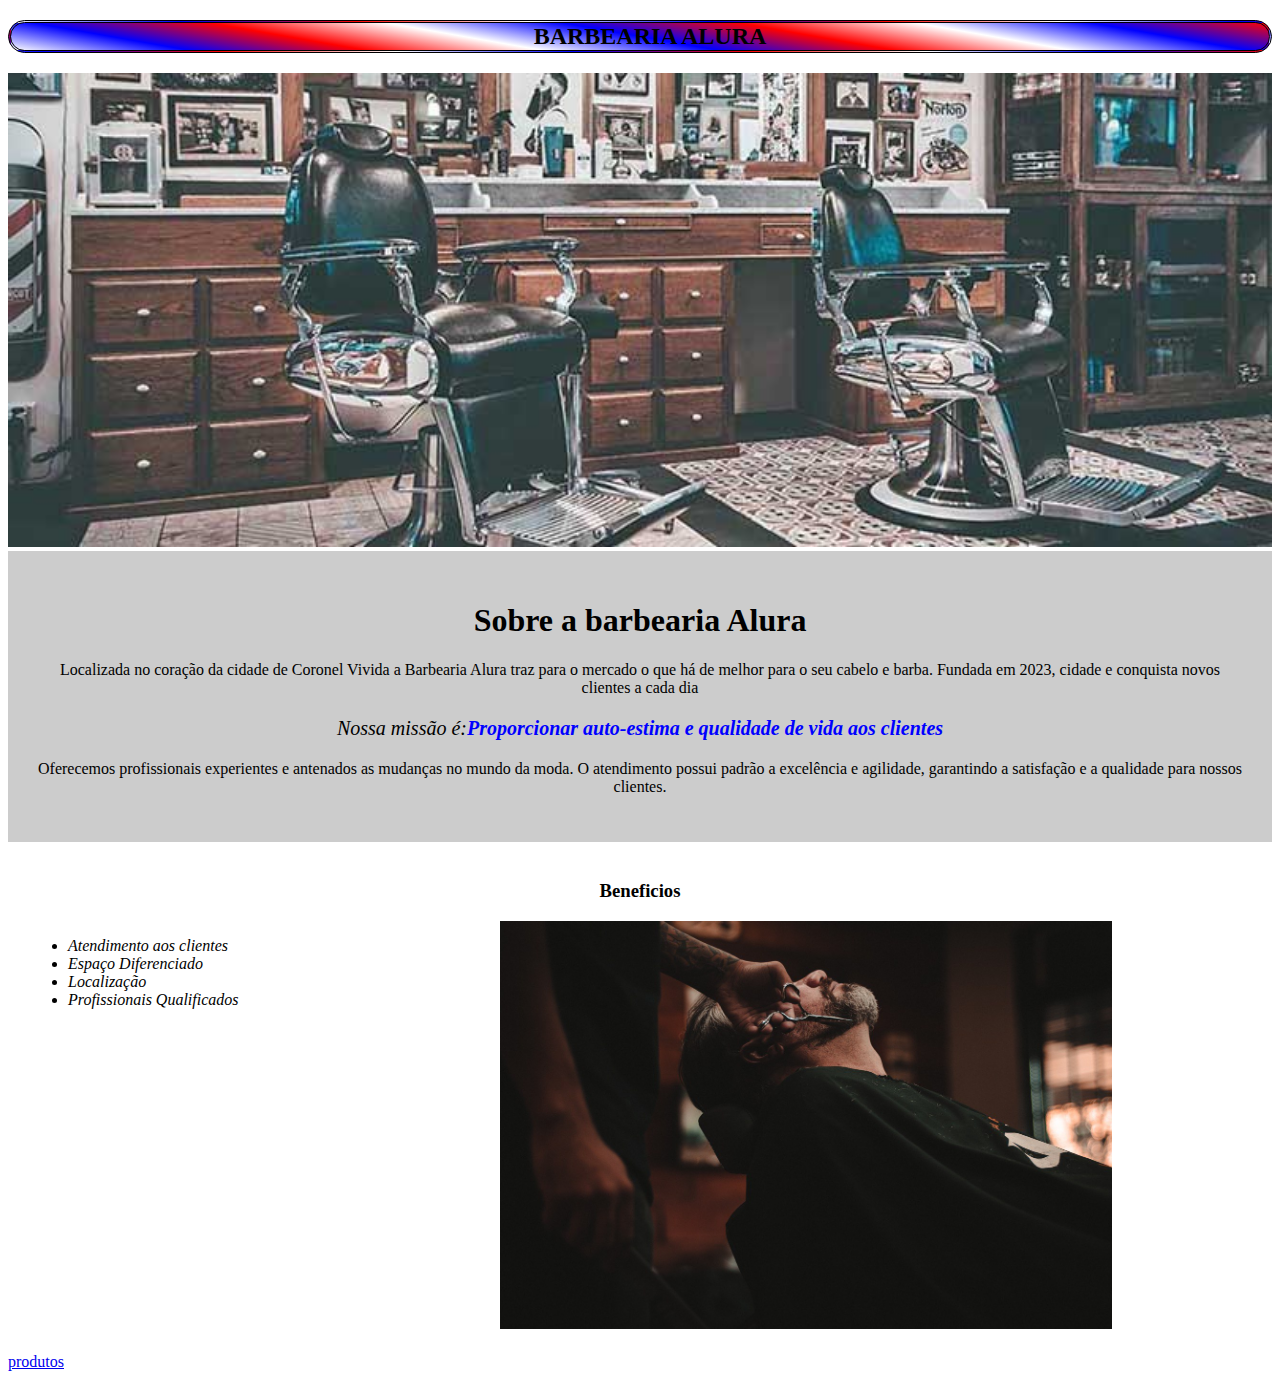
==== index.html @ 247ccce0 "23/05/2024 ²" ====
<!DOCTYPE html>
<html>

<head>

  <meta charset="utf-8">
  <meta name="viewport" content="width=device-width">
  <title>Barbearia Alura</title>
  <link href="style.css" rel="stylesheet" type="text/css" />

</head>

<body>

  <header>
    <h2 class="tituloprinc">BARBEARIA ALURA</h2>
  </header>

  <img class="banner" src="banner.jpg">

  <div class="principal">

    <h1 class="textocent">Sobre a barbearia Alura</h1>

    <p>Localizada no coração da cidade de Coronel Vivida a Barbearia Alura traz para o mercado o que há de melhor para o
      seu cabelo e barba. Fundada em 2023, cidade e conquista novos clientes a cada dia</p>

    <p id="missao"><em>Nossa missão é:<b>Proporcionar auto-estima e qualidade de vida aos clientes</em></b></p>

    <p>Oferecemos profissionais experientes e antenados as mudanças no mundo da moda. O atendimento possui padrão a
      excelência e agilidade, garantindo a satisfação e a qualidade para nossos clientes.</p>
  </div>

  <div class="beneficios">
    <h3 class="textocent">Beneficios</h3>


    <ul>
      <li class="item">Atendimento aos clientes</li>
      <li class="item">Espaço Diferenciado</li>
      <li class="item">Localização</li>
      <li class="item">Profissionais Qualificados</li>
    </ul>

    <img class="imagem-beneficio" src="beneficios.jpg">
  </div>

  <a href="produtos.html">produtos</a>

</body>

</html>
---- style.css ----
.tituloprinc{
  padding-left: 20px;
  text-align: center;
  color: black;
  background: linear-gradient(10deg, white, blue, red, white, blue, red,  white, blue, red);
  border: black double 3px;
  border-radius: 30px;
}

.principal {
  background-color: #CCCCCC; 
  padding: 30px;
}

.banner {
  width: 100%;
}

.textocent {
  text-align: center;
}

p {
  text-align: center;
}

#missao {
  font-size: 20px;
}

em b {
  color: blue;
}

.beneficios {
  background-color: #FFFFFF;
  padding: 20px;
}

ul {
  display: inline-block;
  vertical-align: top;
  width: 20%;
  margin-right: 15%;
}

.item {
  font-style: italic;
}

.imagem-beneficio {
  width: 50%;
}
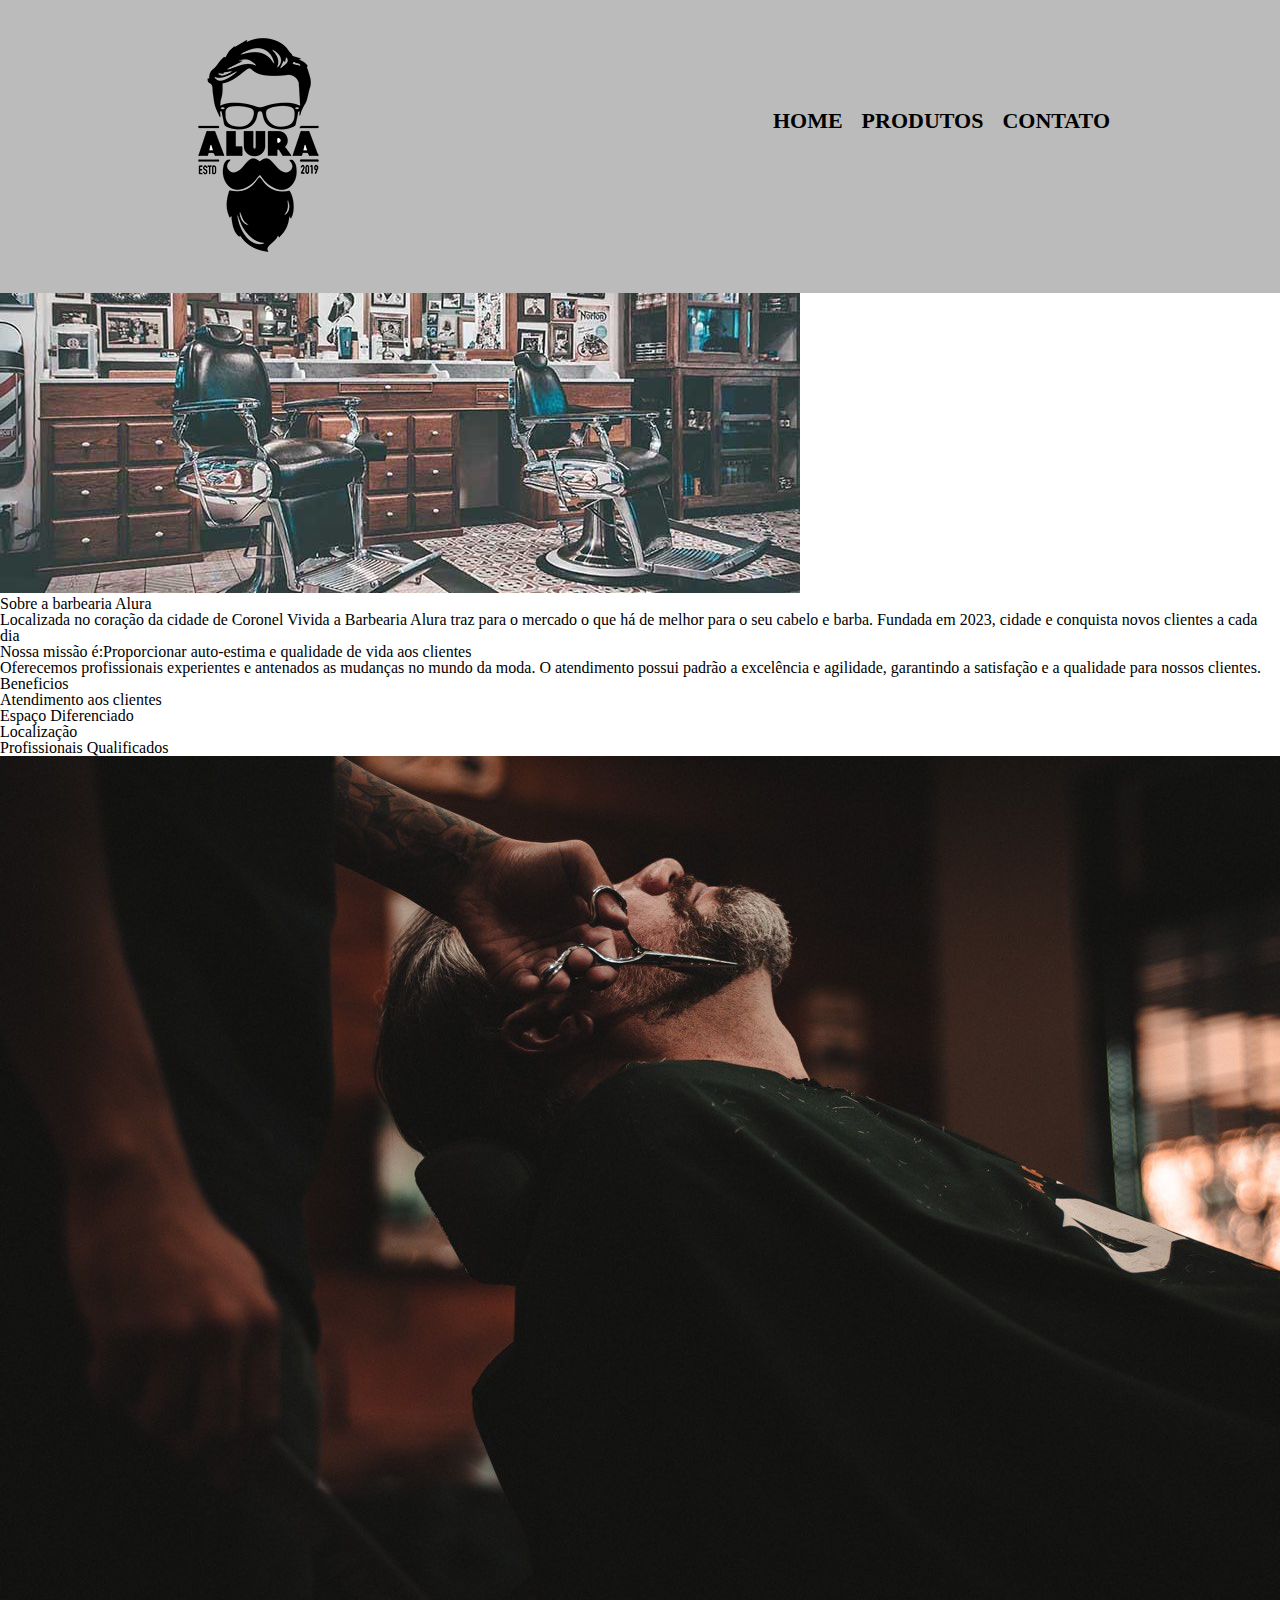
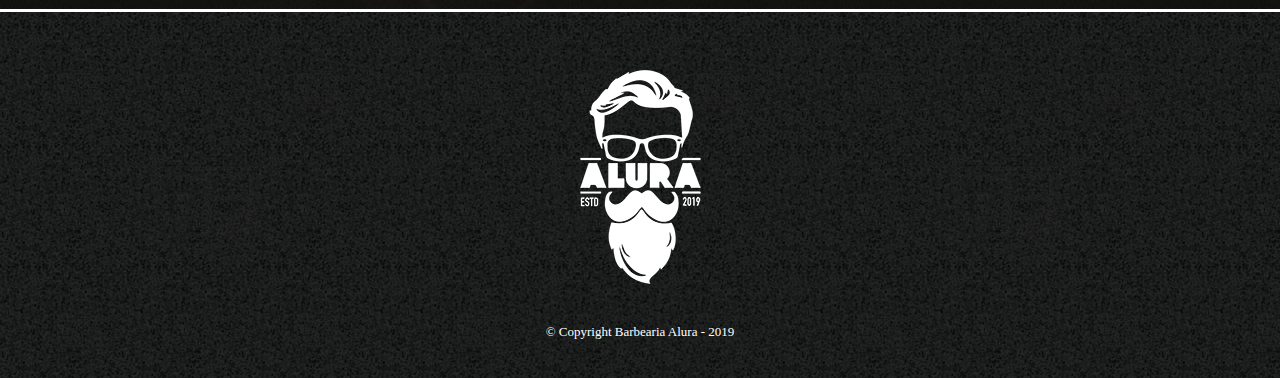
==== commit 3e49b66f: "29/05/2024" ====
--- a/index.html
+++ b/index.html
@@ -6,15 +6,32 @@
   <meta charset="utf-8">
   <meta name="viewport" content="width=device-width">
   <title>Barbearia Alura</title>
-  <link href="style.css" rel="stylesheet" type="text/css" />
+  <link href="reset.css" rel="stylesheet">
+  <link href="style.principal.css" rel="stylesheet">
 
 </head>
 
 <body>
 
   <header>
-    <h2 class="tituloprinc">BARBEARIA ALURA</h2>
+
+      <div class="caixa">
+
+        <h1><img src="logo.png" </h1>
+
+          <nav>
+            <ul>
+
+              <li><a href="index.html">Home</a></li>
+              <li><a href="produtos.html">Produtos</a></li>
+              <li><a href="contato.html">Contato</a></li>
+
+            </ul>
+          </nav>
+      </div>
+
   </header>
+  
 
   <img class="banner" src="banner.jpg">
 
@@ -45,7 +62,10 @@
     <img class="imagem-beneficio" src="beneficios.jpg">
   </div>
 
-  <a href="produtos.html">produtos</a>
+<footer>
+      <img src="logo-branco.png">
+      <p class="copyright"> &#169; Copyright Barbearia Alura - 2019</p>
+</footer>
 
 </body>
 
--- a/style.principal.css
+++ b/style.principal.css
@@ -0,0 +1,150 @@
+header {
+  background: #BBBBBB;
+  padding: 20px 0;
+}
+
+.caixa {
+  position: relative;
+  width: 940px;
+  margin: 0 auto;
+}
+
+nav {
+  position: absolute;
+  top: 90px;
+  right: 0;
+}
+
+nav li {
+  display: inline;
+  margin: 0 0 0 15px;
+}
+
+nav a {
+  text-transform: uppercase;
+  color: #000000;
+  font-weight: bold;
+  text-decoration: none;
+  font-size: 22px;
+}
+nav a:hover{
+  color: #c78c19;
+  text-decoration: underline;
+}
+
+.produtos {
+  width: 940px;
+  margin: 0 auto;
+  padding: 50px;
+}
+
+.produtos li {
+  display: inline-block;
+  text-align: center;
+  width: 30%;
+  vertical-align: top;
+  margin: 0 1.5%;
+  padding: 30px 20px;
+  box-sizing: border-box;
+  border: 2px solid #000000;
+  border-radius: 10px;
+}
+.produtos li:hover{
+border-color: #c78c19;
+.produtos li:hover h2{
+  font-size: 34px;
+ }
+}
+.produtos li:active{
+  border-color: #088c19;
+}
+.produtos h2 {
+  font-size: 30px;
+  font-weight: bolt;
+}
+
+.produtos-desc {
+  font-size: 18px;
+}
+
+.produtos-preco {
+  font-size: 22px;
+  font-weight: bold;
+  margin: 10px 0 0 0;
+}
+footer{
+  text-align: center;
+  background: url("bg.jpg");
+  padding: 40px 0 ;
+}
+
+.copyright{
+  color: #ffffff;
+  font-size: 13px;
+  margin-top: 20px;
+}
+
+main{
+  width:940px;
+  margin: 0 auto;
+}
+
+form{
+  margin: 40px 0;
+}
+
+form label, form legend{
+  display: block;
+  font-size: 20px;
+  margin-bottom: 10px;
+  
+}
+
+.input-padrao{
+  display: block;
+  margin-bottom: 20px;
+  padding: 10px 25px;
+  width: 50%;
+}
+
+.checkbox{
+  margin: 20px 0;
+}
+
+.enviar{
+  width: 40%;
+  padding: 15px 0;
+  background: orange;
+  color: white;
+  font-weight: bold;
+  font-size: 18px;
+  border: none;
+  border-radius: 5px;
+  transition: 1s all;
+  cursor: pointer;
+  
+}
+
+.enviar:hover{
+  background: darkorange;
+  transform: scale(1.2);
+  
+}
+
+table{
+  margin: 20px 0 40px 0;
+  
+}
+
+thead{
+  background: #555555;
+  color: #FFFFFF;
+  font-weight: bold;
+}
+
+td, th{
+  border: 1px solid #000000;
+  padding: 8px 15px;
+  
+}
+
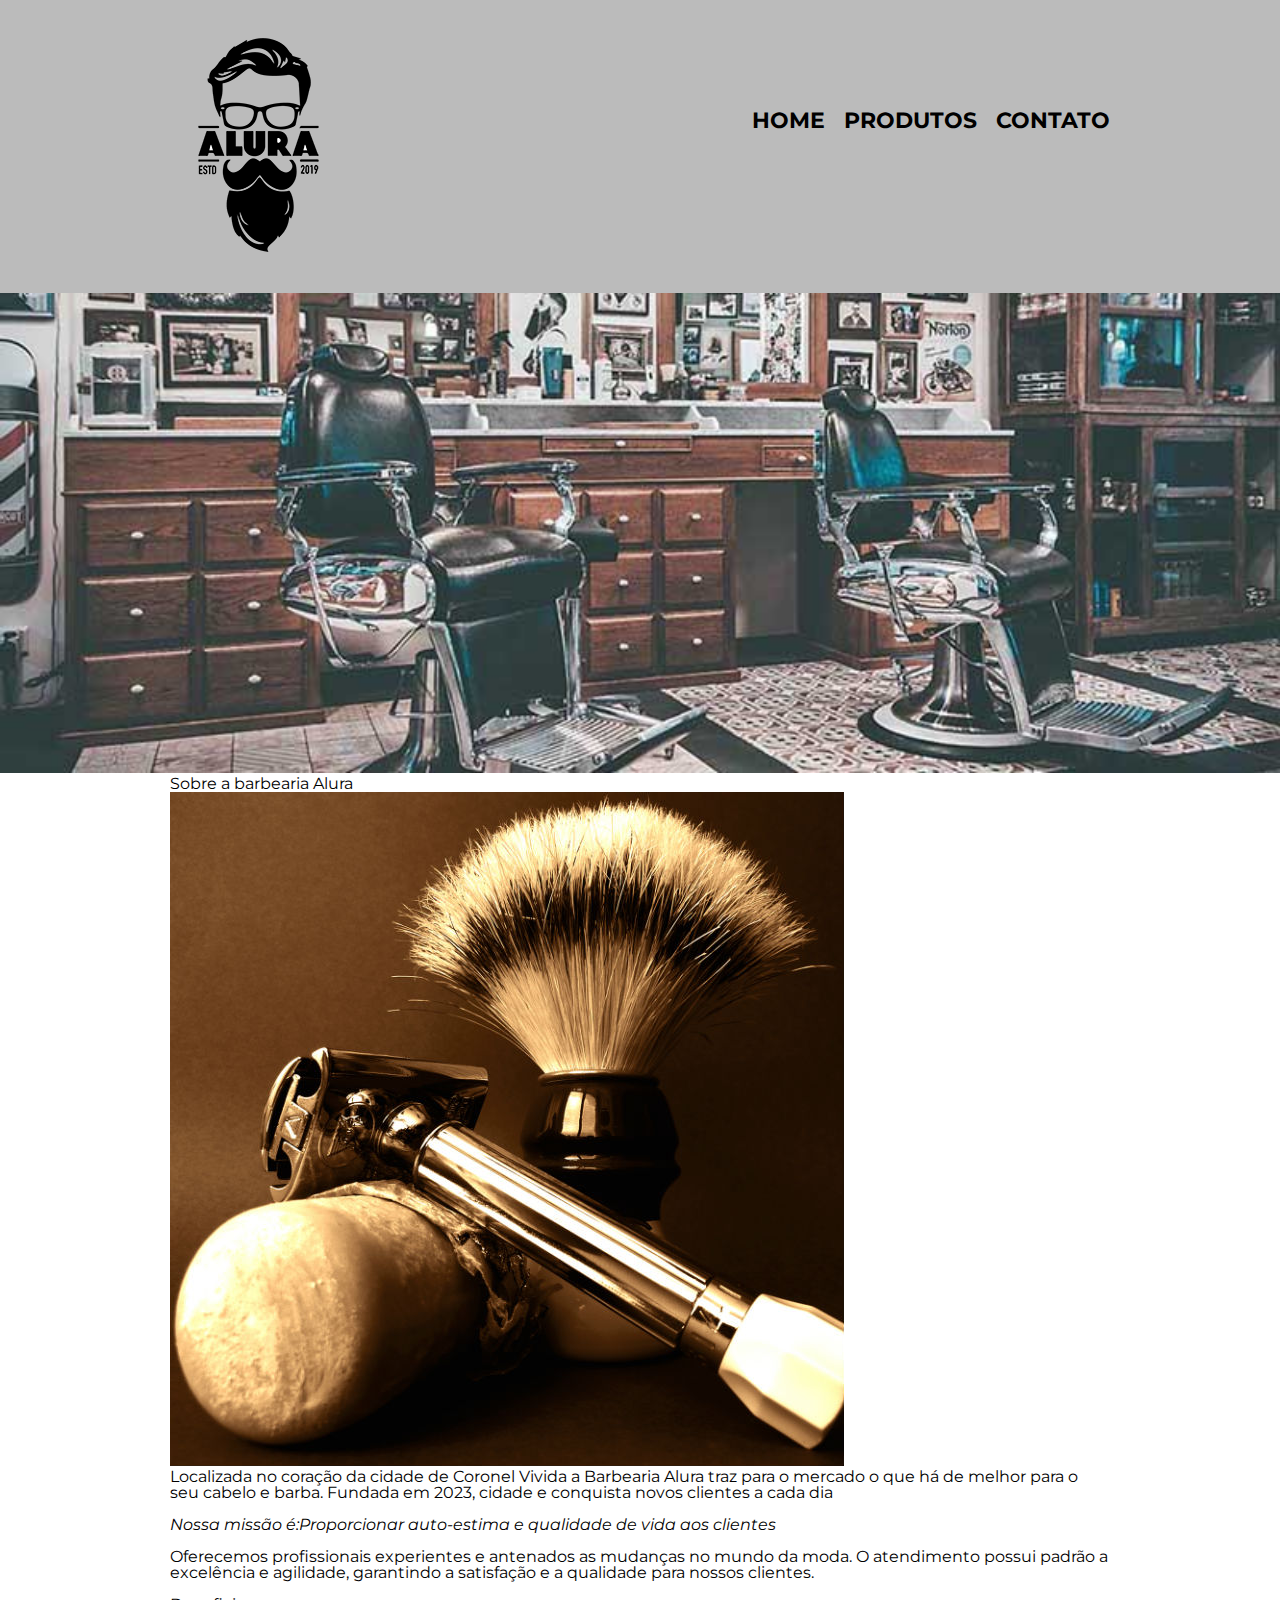
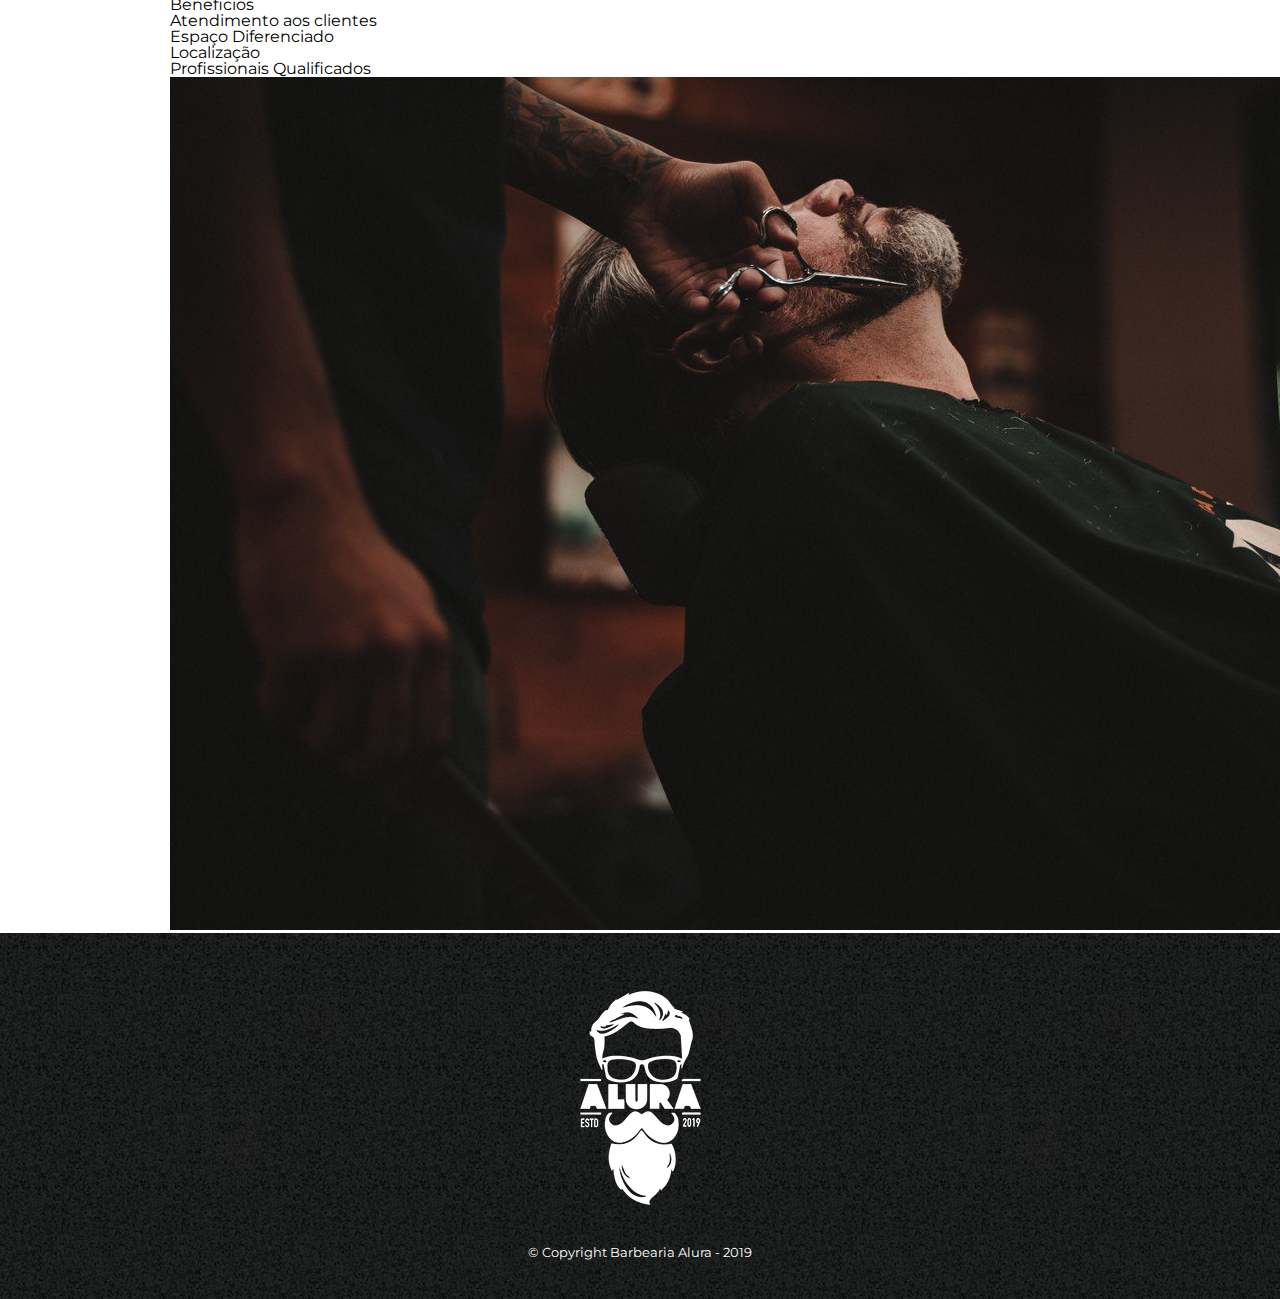
==== commit 75ddad84: "05/06/2024" ====
--- a/index.html
+++ b/index.html
@@ -35,9 +35,13 @@
 
   <img class="banner" src="banner.jpg">
 
-  <div class="principal">
+  <main>
 
-    <h1 class="textocent">Sobre a barbearia Alura</h1>
+  <section class="principal">
+
+    <h2 class="textocent">Sobre a barbearia Alura</h1>
+
+    <img src="utensilios.jpg" class="utensilios" alt="Utensílios utilizados por um barbeiro">
 
     <p>Localizada no coração da cidade de Coronel Vivida a Barbearia Alura traz para o mercado o que há de melhor para o
       seu cabelo e barba. Fundada em 2023, cidade e conquista novos clientes a cada dia</p>
@@ -46,9 +50,9 @@
 
     <p>Oferecemos profissionais experientes e antenados as mudanças no mundo da moda. O atendimento possui padrão a
       excelência e agilidade, garantindo a satisfação e a qualidade para nossos clientes.</p>
-  </div>
+  </section>
 
-  <div class="beneficios">
+  <section class="beneficios">
     <h3 class="textocent">Beneficios</h3>
 
 
@@ -60,7 +64,9 @@
     </ul>
 
     <img class="imagem-beneficio" src="beneficios.jpg">
-  </div>
+  </section>
+
+  </main>
 
 <footer>
       <img src="logo-branco.png">
--- a/style.principal.css
+++ b/style.principal.css
@@ -1,3 +1,10 @@
+@import url('https://fonts.googleapis.com/css2?family=Montserrat:ital,wght@0,100..900;1,100..900&display=swap');
+
+body{
+  font-family: 'Montserrat', sans-serif;
+}
+
+
 header {
   background: #BBBBBB;
   padding: 20px 0;
@@ -148,3 +155,34 @@
   
 }
 
+.banner{
+  width: 100%;
+  
+}
+
+titulocent{
+  text-align: center;
+  font-size: 2em;
+  margin: 0 0 1em;
+  clear: left;
+}
+
+
+.principal p{
+  margin: 0 0 1em;
+}
+
+.principal strong{
+  font-weight: bold;
+}
+
+.principal em{
+  font-style: italic;
+}
+
+. utensilios{
+  width: 120px;
+  float: left;
+  margin: 0 20px 20px 0;
+}
+
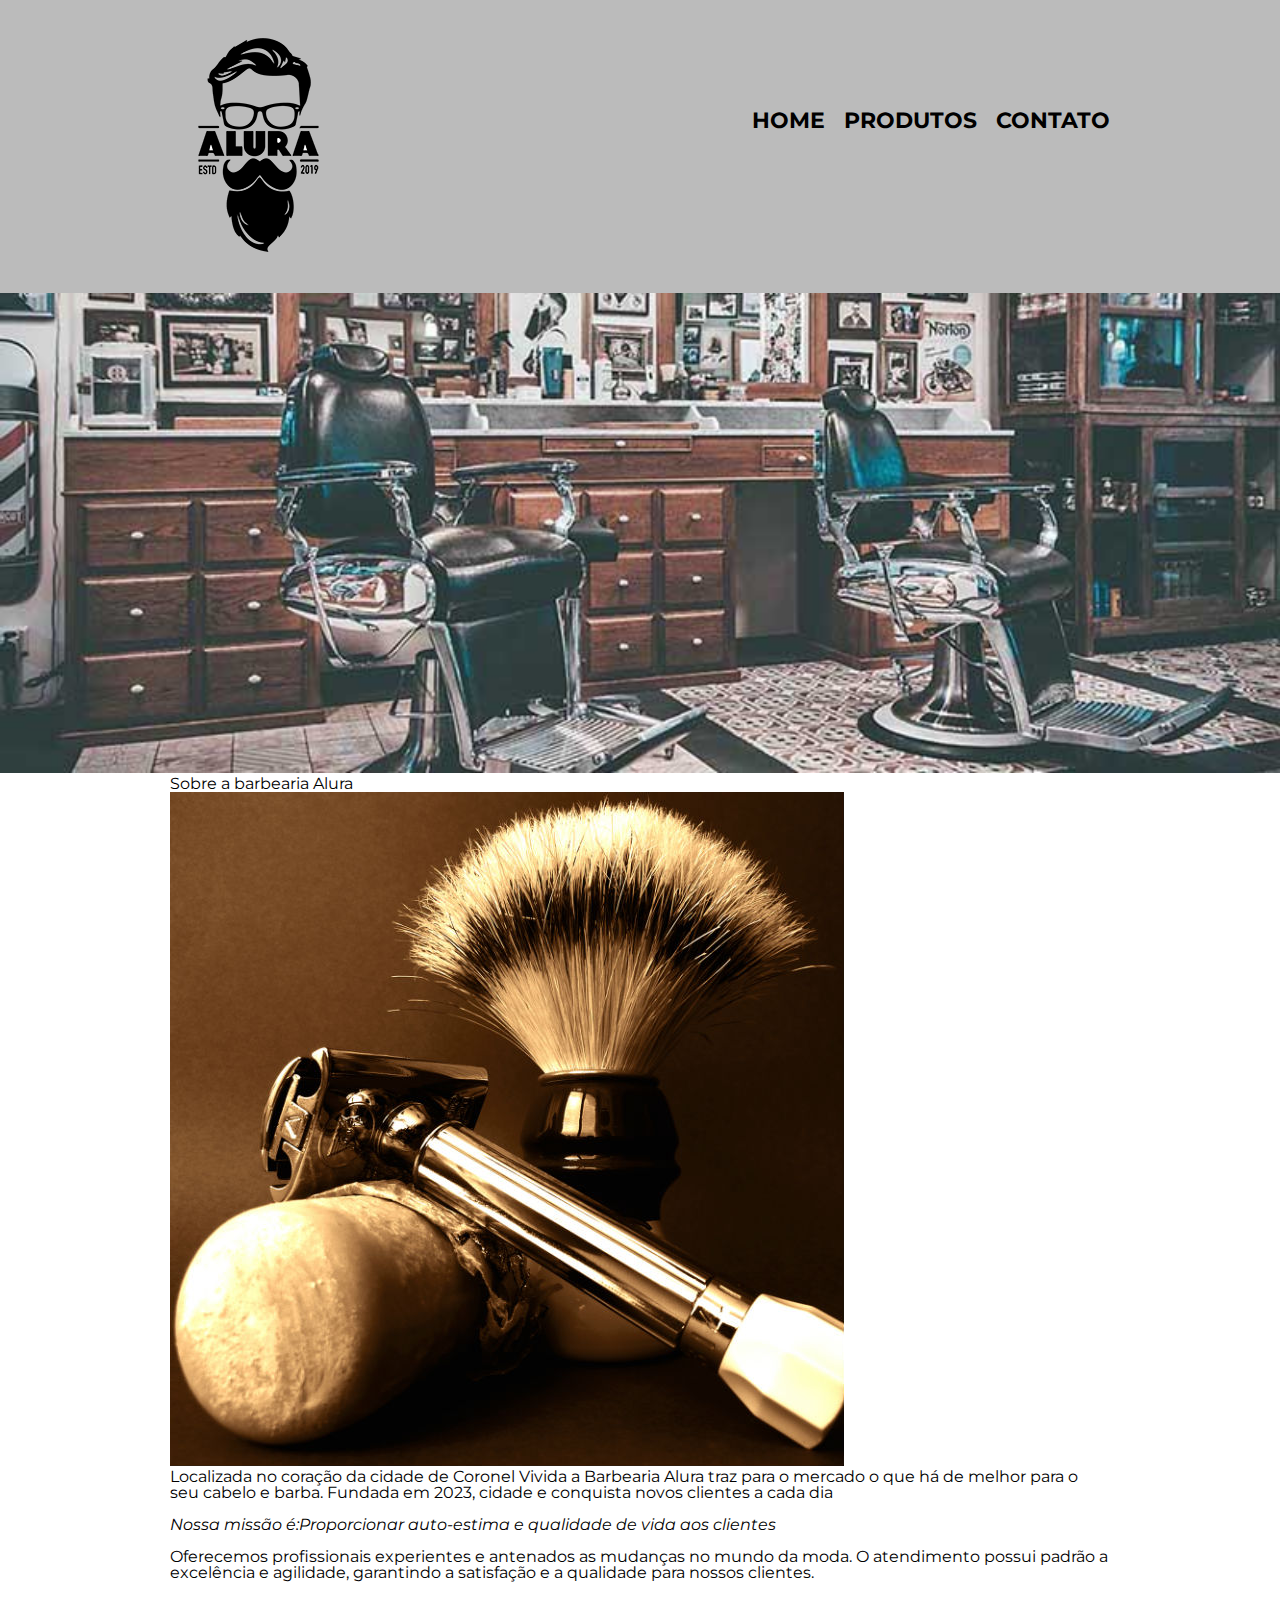
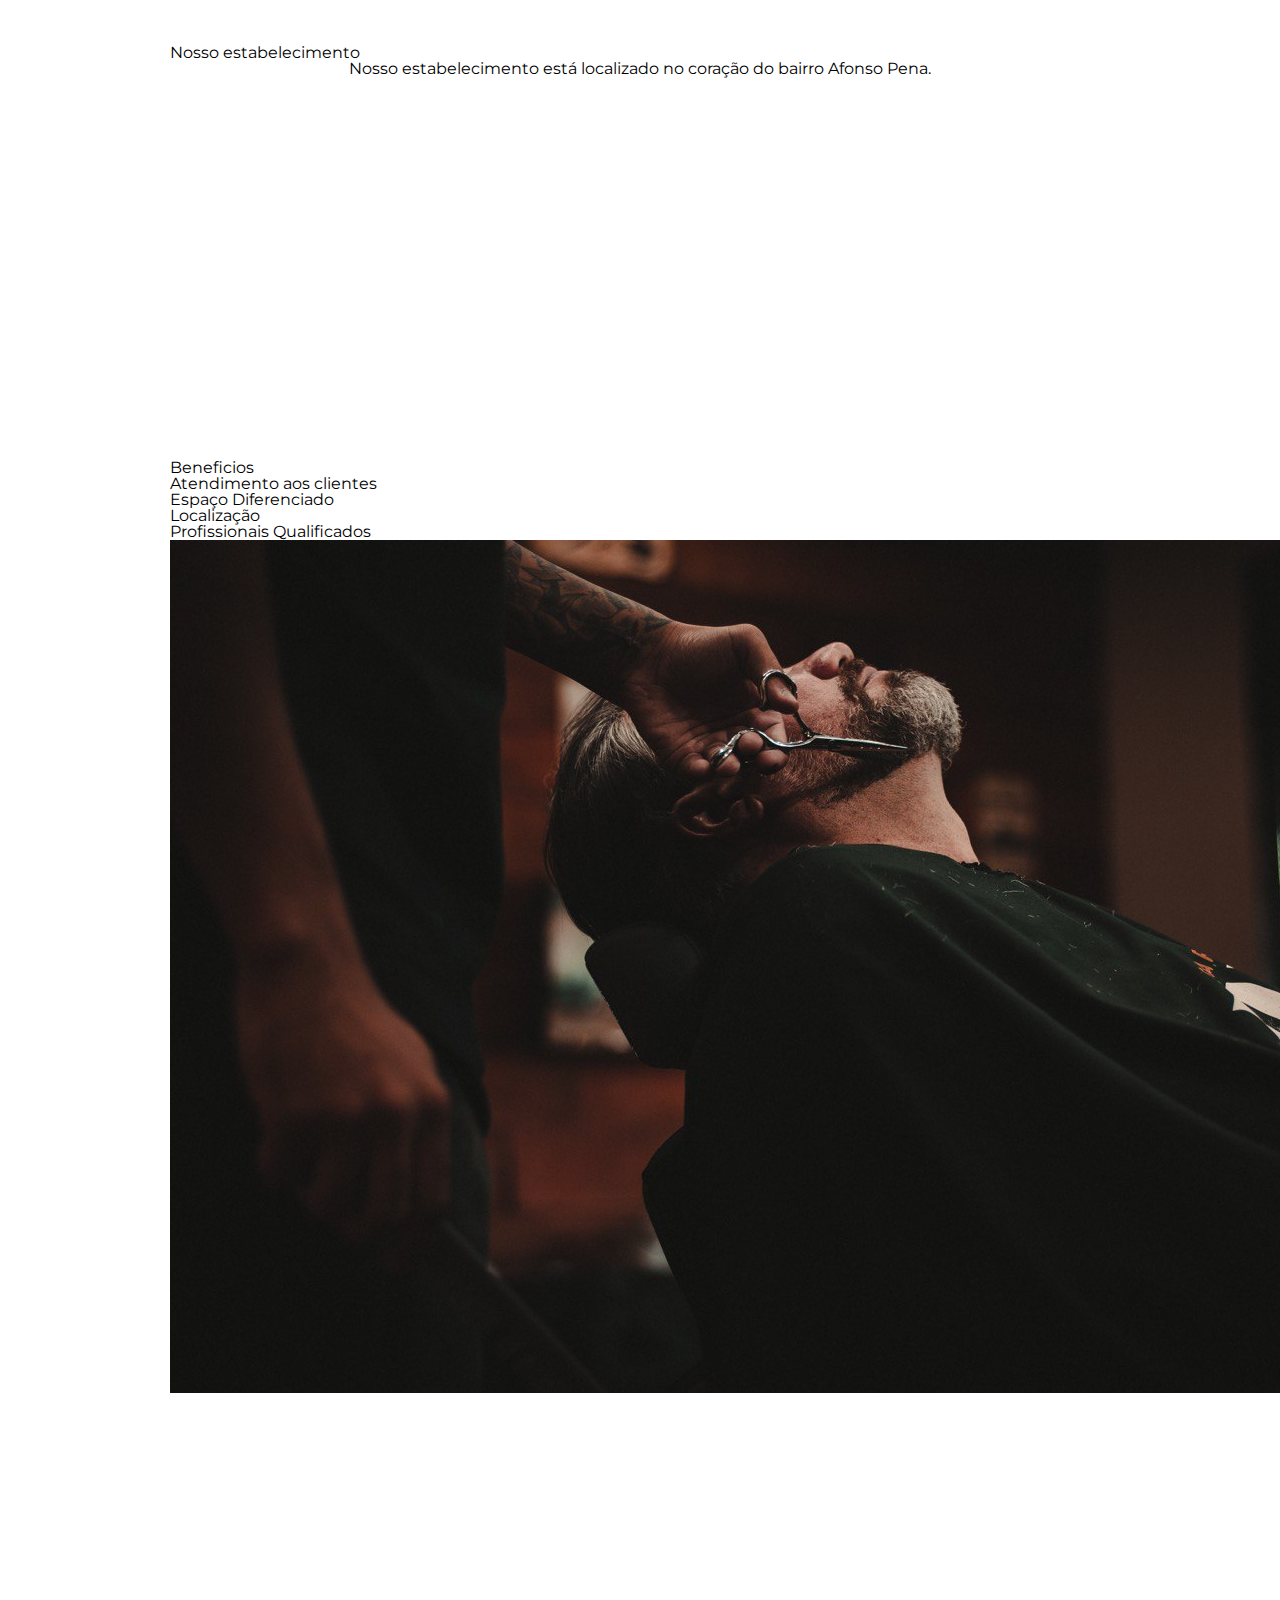
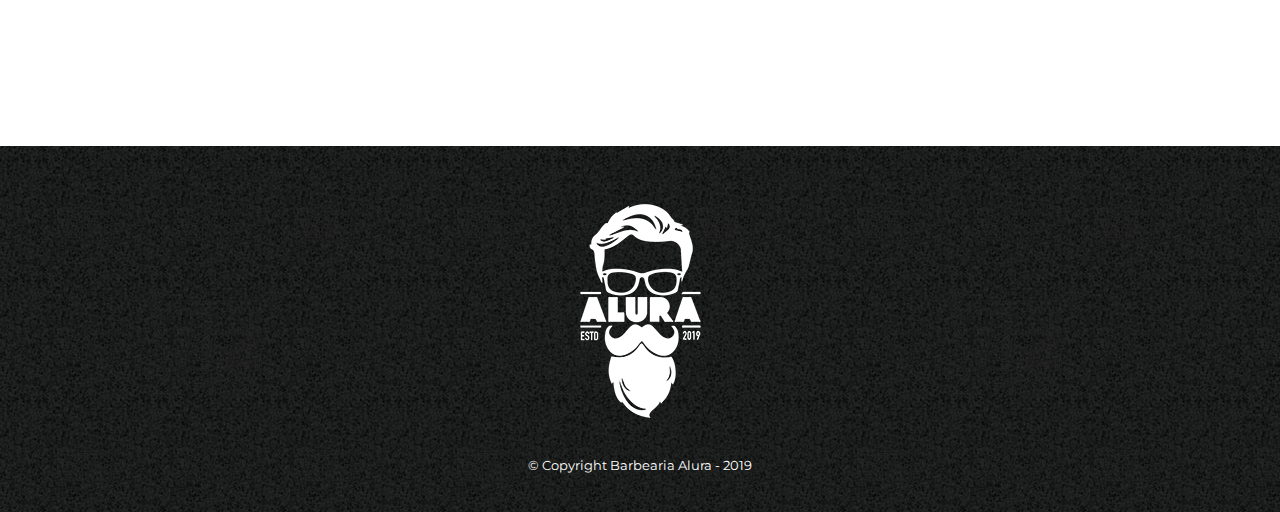
==== commit 551d43dc: "10/06/2024" ====
--- a/index.html
+++ b/index.html
@@ -52,6 +52,14 @@
       excelência e agilidade, garantindo a satisfação e a qualidade para nossos clientes.</p>
   </section>
 
+  <section class="mapa">
+    <h3 class="textcent">Nosso estabelecimento</h3>
+    <p>Nosso estabelecimento está localizado no coração do bairro Afonso Pena.</p>
+    <iframe src="https://www.google.com/maps/embed?pb=!1m18!1m12!1m3!1d3601.1049115282526!2d-49.17483812364241!3d-25.501547435728128!2m3!1f0!2f0!3f0!3m2!1i1024!2i768!4f13.1!3m3!1m2!1s0x94dcf0fa63f5dcdf%3A0xabffc9b368410955!2sLindaura%20R%20Lucas%2C%20C%20E%20Prof-Ef%20M!5e0!3m2!1spt-BR!2sbr!4v1718018121380!5m2!1spt-BR!2sbr" width="100%" height="300" style="border:0;" allowfullscreen="" loading="lazy" referrerpolicy="no-referrer-when-downgrade"></iframe>
+  </section>
+
+
+
   <section class="beneficios">
     <h3 class="textocent">Beneficios</h3>
 
@@ -64,6 +72,11 @@
     </ul>
 
     <img class="imagem-beneficio" src="beneficios.jpg">
+
+    <div class="video">
+    <iframe width="560" height="315" src="https://www.youtube.com/embed/24T8TpGEKBo?si=a3BoI_tamBgTeC9O" title="YouTube video player" frameborder="0" allow="accelerometer; autoplay; clipboard-write; encrypted-media; gyroscope; picture-in-picture; web-share" referrerpolicy="strict-origin-when-cross-origin" allowfullscreen></iframe>
+
+    </div>
   </section>
 
   </main>
--- a/style.principal.css
+++ b/style.principal.css
@@ -186,3 +186,18 @@
   margin: 0 20px 20px 0;
 }
 
+
+.mapa{
+  padding: 3em 0;
+  
+}
+
+.mapa p{
+  margin: 0 0 2em;
+  text-align: center;
+}
+
+.video{
+  width: 560px;
+  margin: 1em auto;:
+}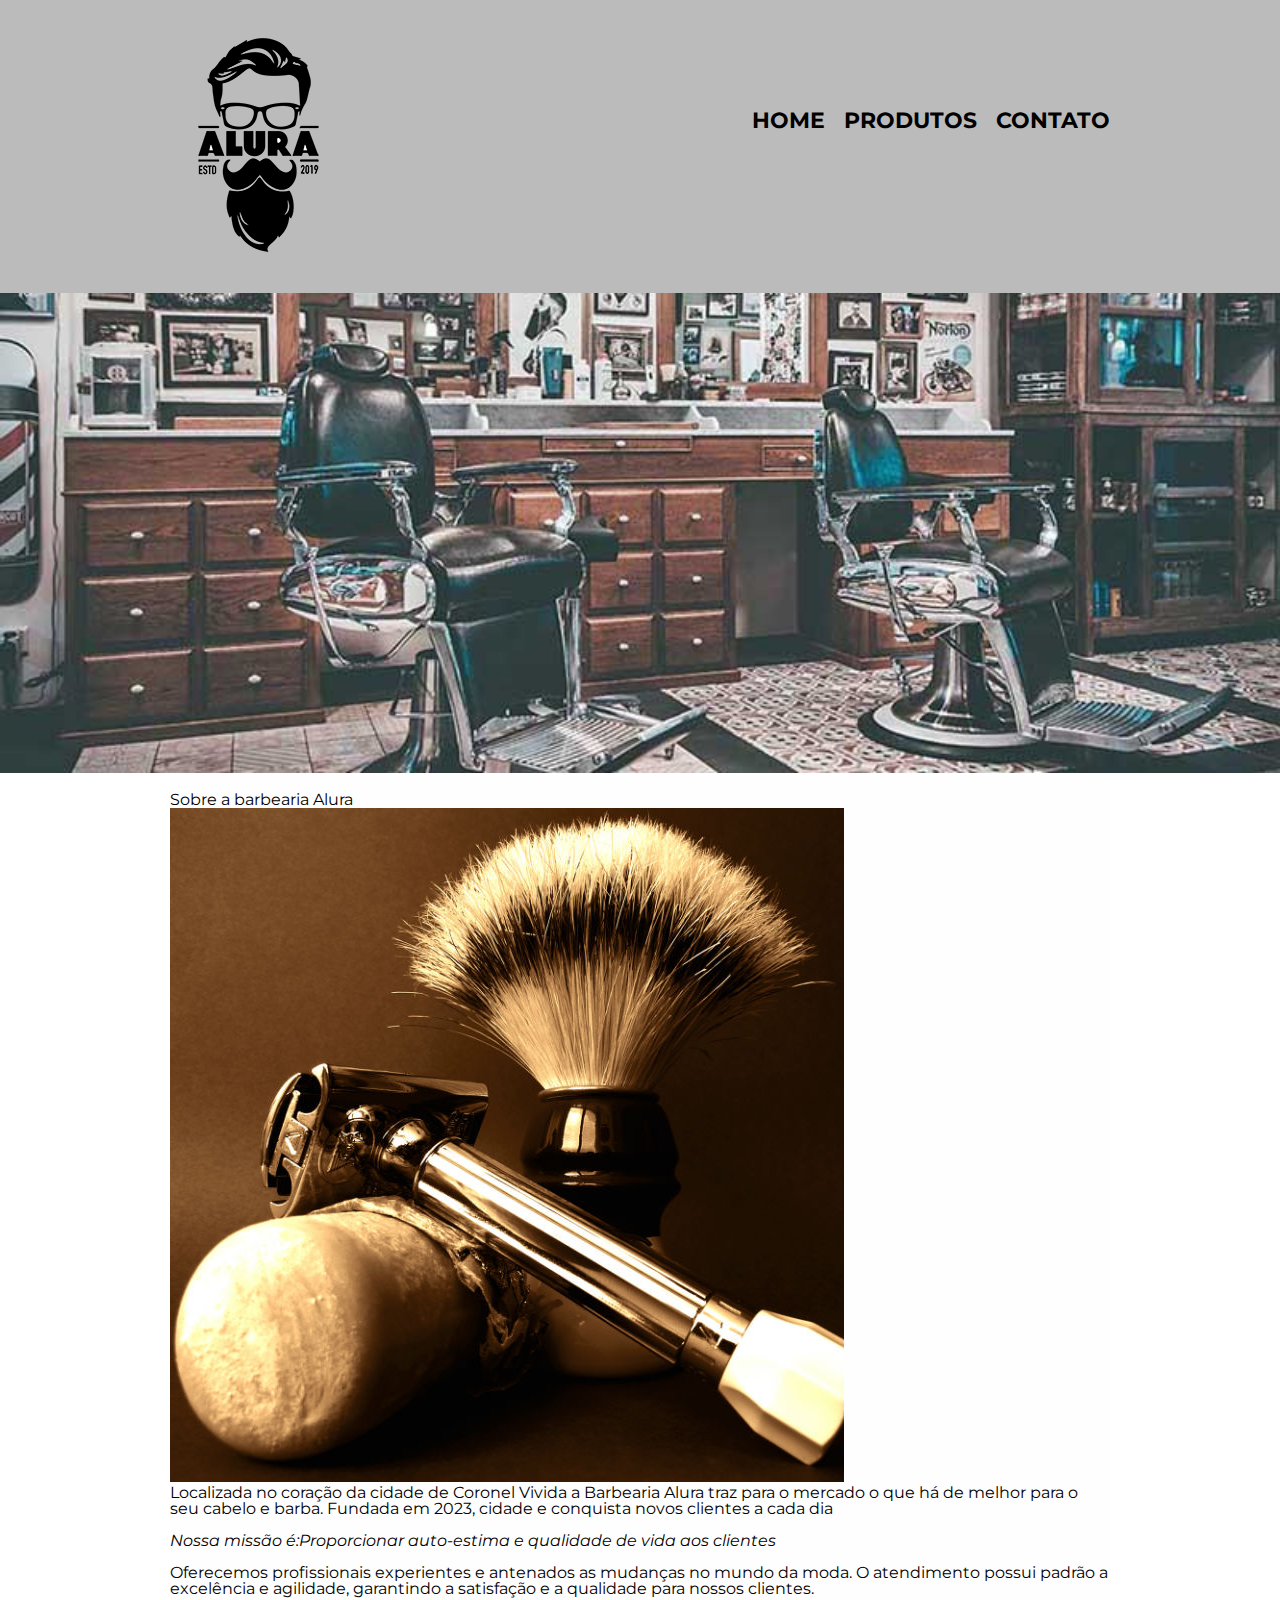
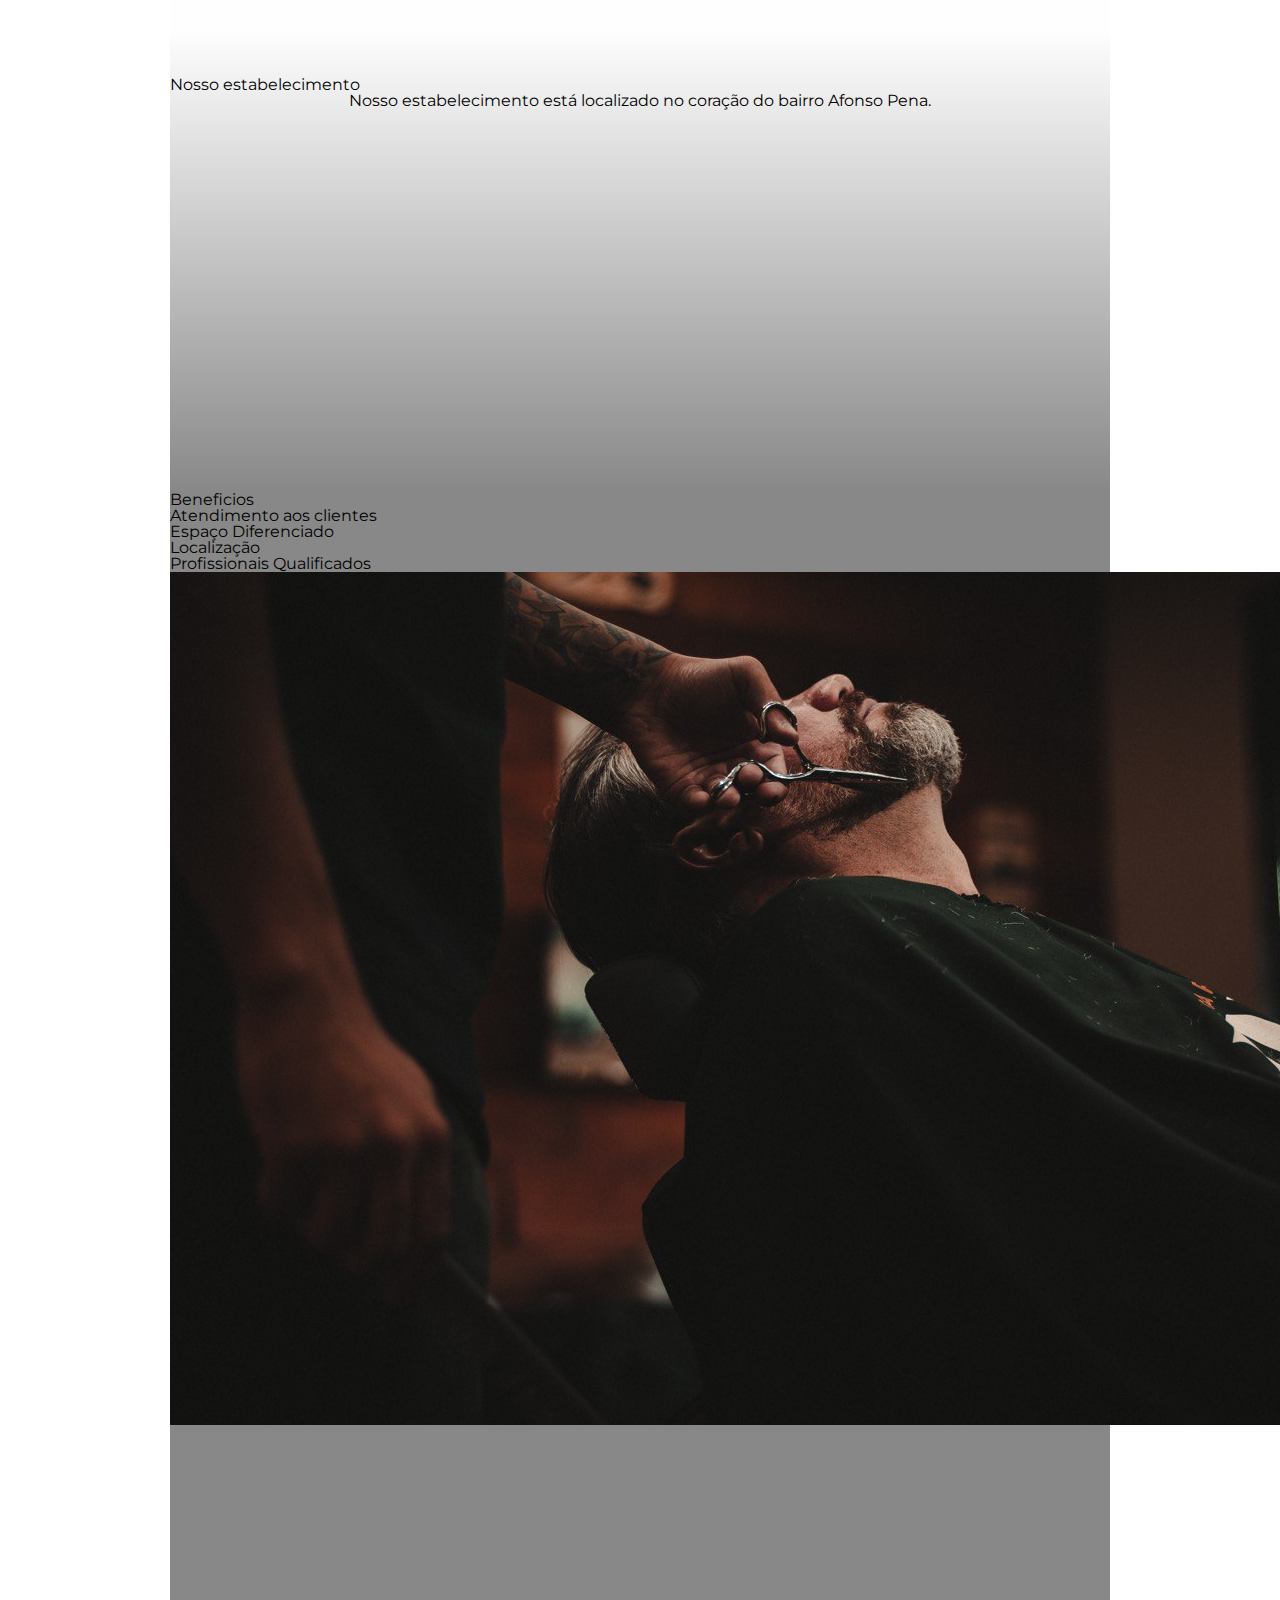
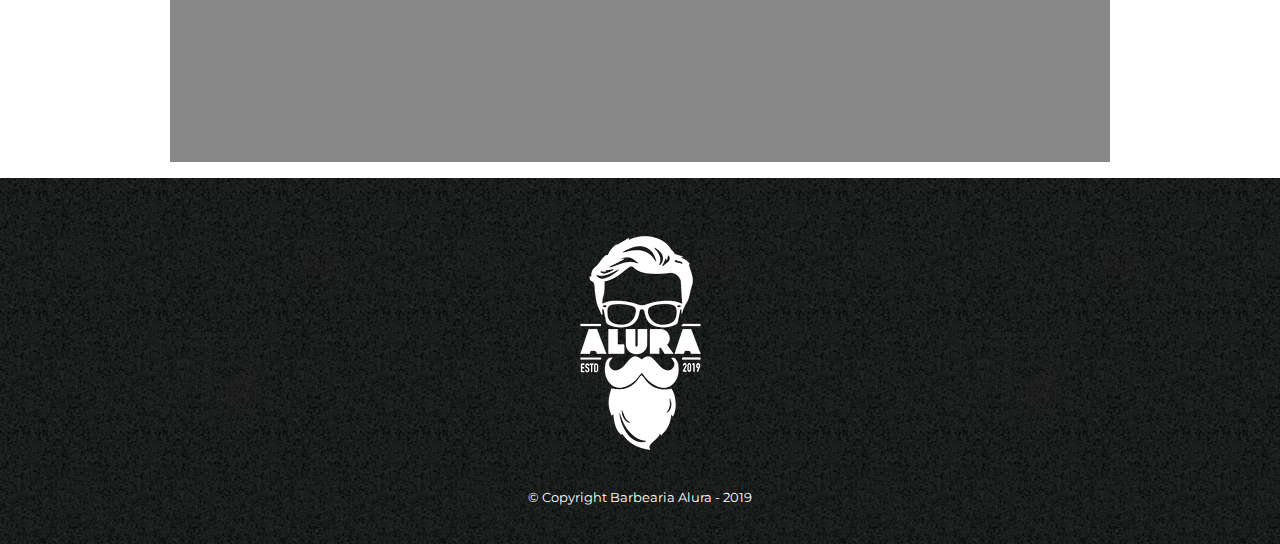
==== commit 6ee595da: "10/06/2034" ====
--- a/index.html
+++ b/index.html
@@ -55,7 +55,9 @@
   <section class="mapa">
     <h3 class="textcent">Nosso estabelecimento</h3>
     <p>Nosso estabelecimento está localizado no coração do bairro Afonso Pena.</p>
+    <div class="mapa-conteudo">
     <iframe src="https://www.google.com/maps/embed?pb=!1m18!1m12!1m3!1d3601.1049115282526!2d-49.17483812364241!3d-25.501547435728128!2m3!1f0!2f0!3f0!3m2!1i1024!2i768!4f13.1!3m3!1m2!1s0x94dcf0fa63f5dcdf%3A0xabffc9b368410955!2sLindaura%20R%20Lucas%2C%20C%20E%20Prof-Ef%20M!5e0!3m2!1spt-BR!2sbr!4v1718018121380!5m2!1spt-BR!2sbr" width="100%" height="300" style="border:0;" allowfullscreen="" loading="lazy" referrerpolicy="no-referrer-when-downgrade"></iframe>
+    </div>
   </section>
 
 
@@ -64,7 +66,7 @@
     <h3 class="textocent">Beneficios</h3>
 
 
-    <ul>
+    <ul class="lista-beneficios">
       <li class="item">Atendimento aos clientes</li>
       <li class="item">Espaço Diferenciado</li>
       <li class="item">Localização</li>
--- a/style.principal.css
+++ b/style.principal.css
@@ -168,8 +168,17 @@
 }
 
 
+.principal{
+  background: #FEFEFE;
+  padding: 1em 0;
+  width:940px;
+  margin: 0 auto;
+}
+
+
 .principal p{
   margin: 0 0 1em;
+
 }
 
 .principal strong{
@@ -189,7 +198,14 @@
 
 .mapa{
   padding: 3em 0;
-  
+  margin: 0 auto;
+  background: linear-gradient(#FEFEFE, #888888);
+  
+}
+
+.mapa-conteudo{
+  width: 940px;
+  margin: 0 auto;
 }
 
 .mapa p{
@@ -200,4 +216,22 @@
 .video{
   width: 560px;
   margin: 1em auto;:
-}+}
+
+.beneficios{
+  padding: 3e 0;
+  background: #888888;
+  margin: 0 auto;
+}
+
+.lista-beneficios{
+  width: 40%,;
+  display: inline-block;
+  vertical-align: top;
+}
+
+.imagem-beneficios{
+  width: 50%;
+  
+}
+
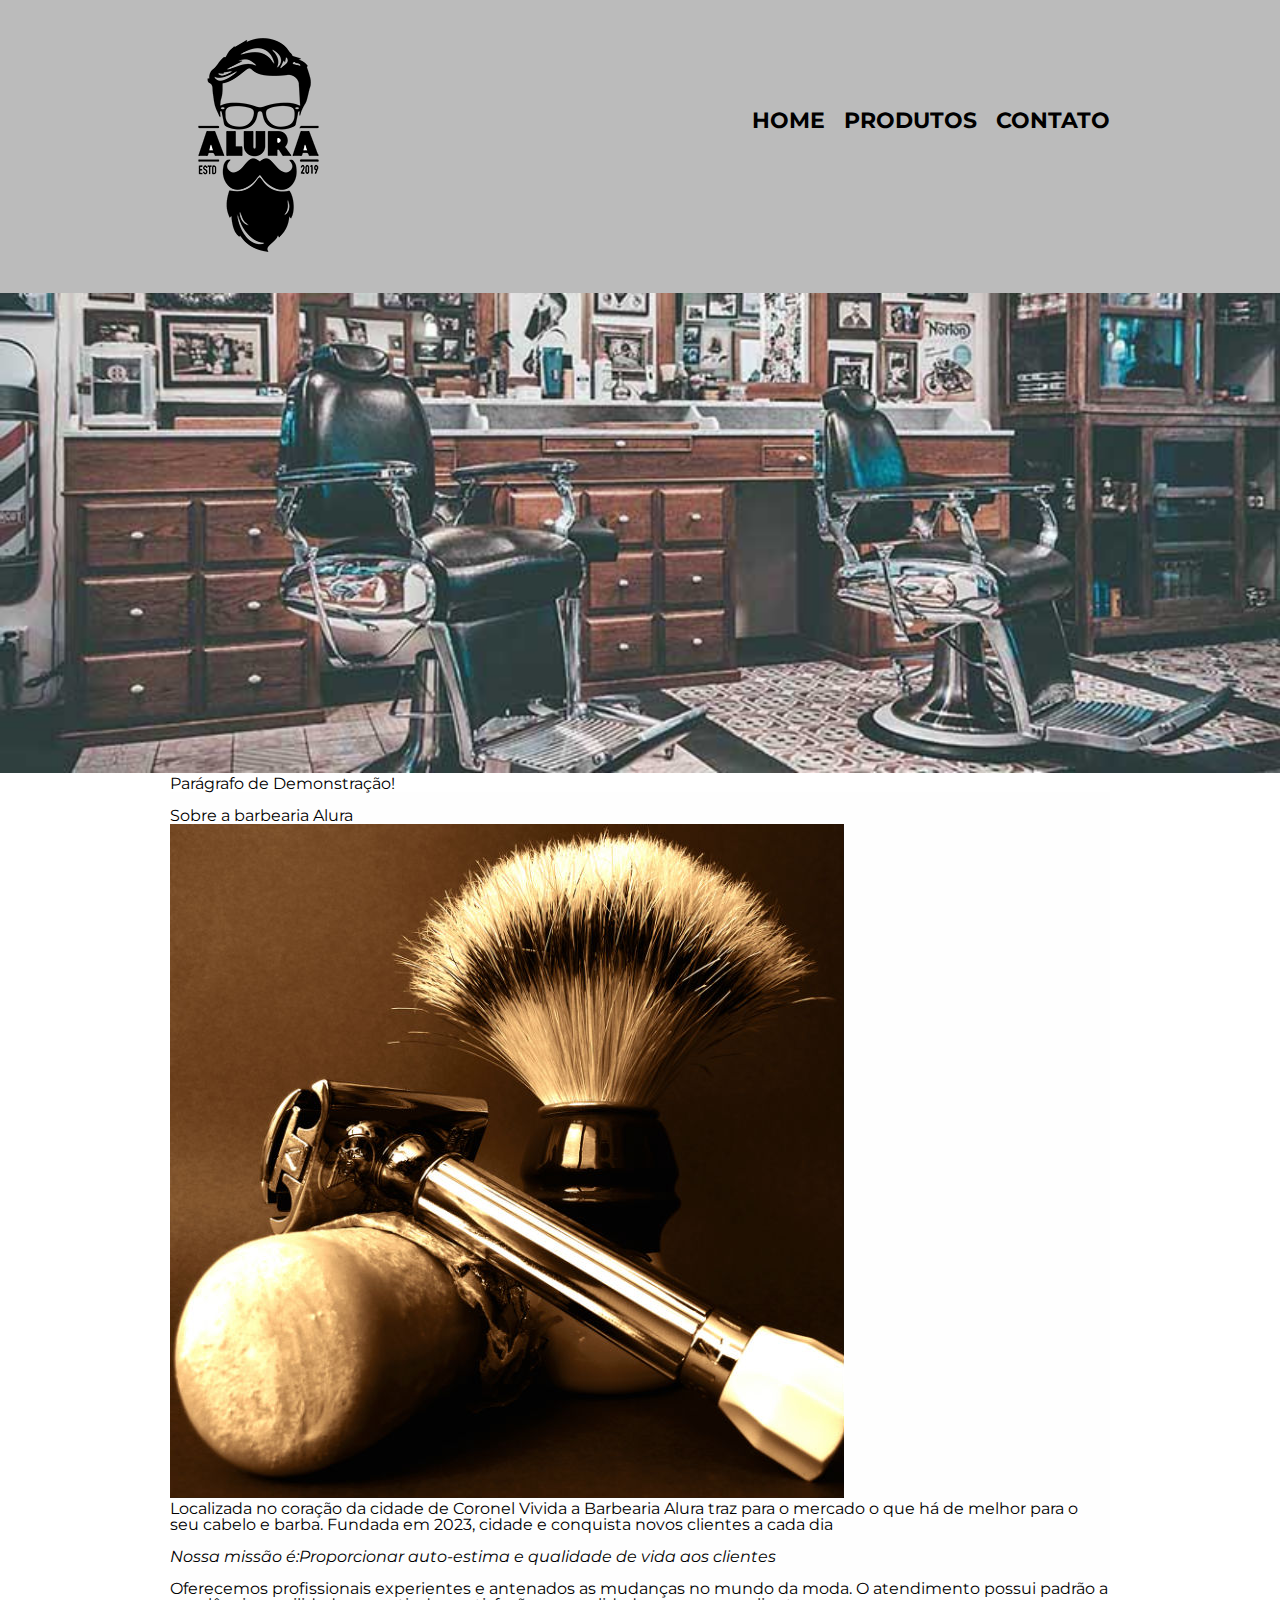
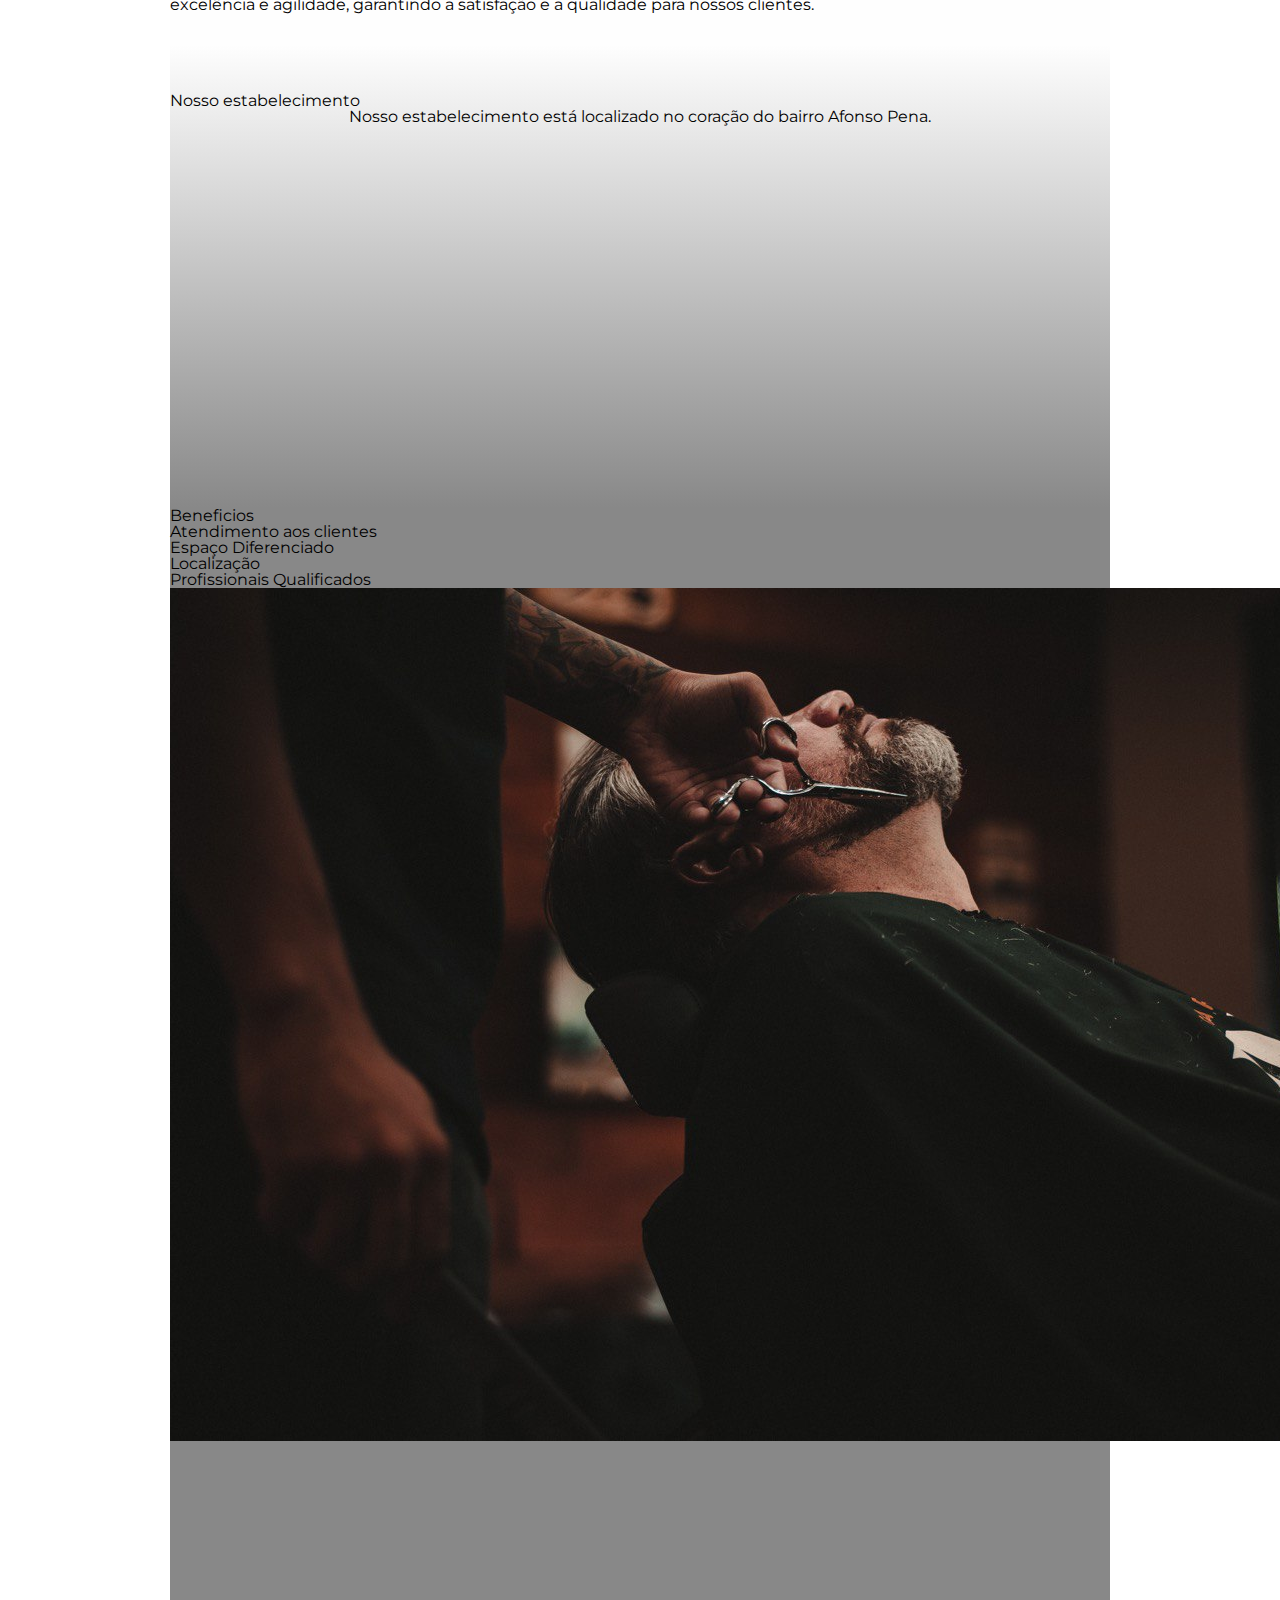
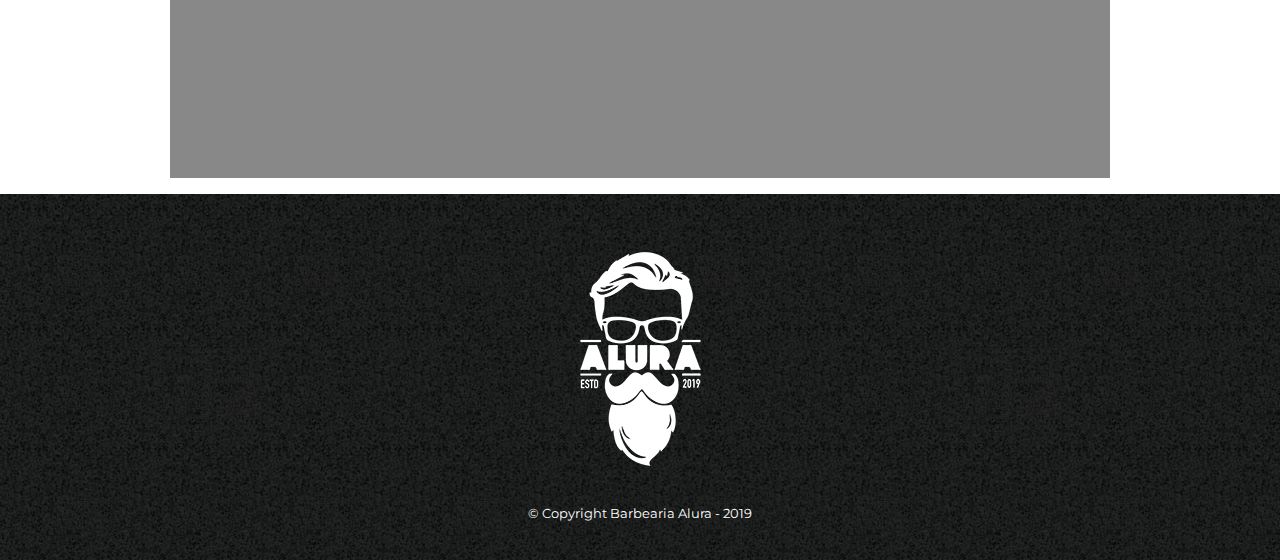
==== commit 977c1938: "26/06/2024" ====
--- a/index.html
+++ b/index.html
@@ -37,9 +37,13 @@
 
   <main>
 
+    <p>Parágrafo de Demonstração!</p>
+
+
+
   <section class="principal">
 
-    <h2 class="textocent">Sobre a barbearia Alura</h1>
+    <h2 class="textocent">Sobre a barbearia Alura</h2>
 
     <img src="utensilios.jpg" class="utensilios" alt="Utensílios utilizados por um barbeiro">
 
--- a/style.principal.css
+++ b/style.principal.css
@@ -165,6 +165,7 @@
   font-size: 2em;
   margin: 0 0 1em;
   clear: left;
+  coloe: rgba(0, 0, 0, 0.4);
 }
 
 
@@ -232,6 +233,54 @@
 
 .imagem-beneficios{
   width: 50%;
-  
-}
-
+  opacity: 0.6;
+  transition: 1s;
+}
+
+.imagem-beneficios:hover{
+  opacity: 1;
+  
+}
+
+.textoprinc: first-letter{
+  color: red;
+}
+
+p: first-line{
+  font-style: italic;
+}
+
+.textocent: before{
+  content: "[";
+  
+}
+
+.textocent: after{
+  content: "]";
+}
+
+.item: after{
+  content: "★";
+}
+
+.item: first-child{
+  font-weight: bold;
+}
+
+/*
+. > p{
+  background: red;
+}
+
+img + p{
+  background: purple;
+}
+
+img ~ p{
+  background: blue;
+}
+
+.principal p:not(#missao){
+  background: orange;
+}
+*/